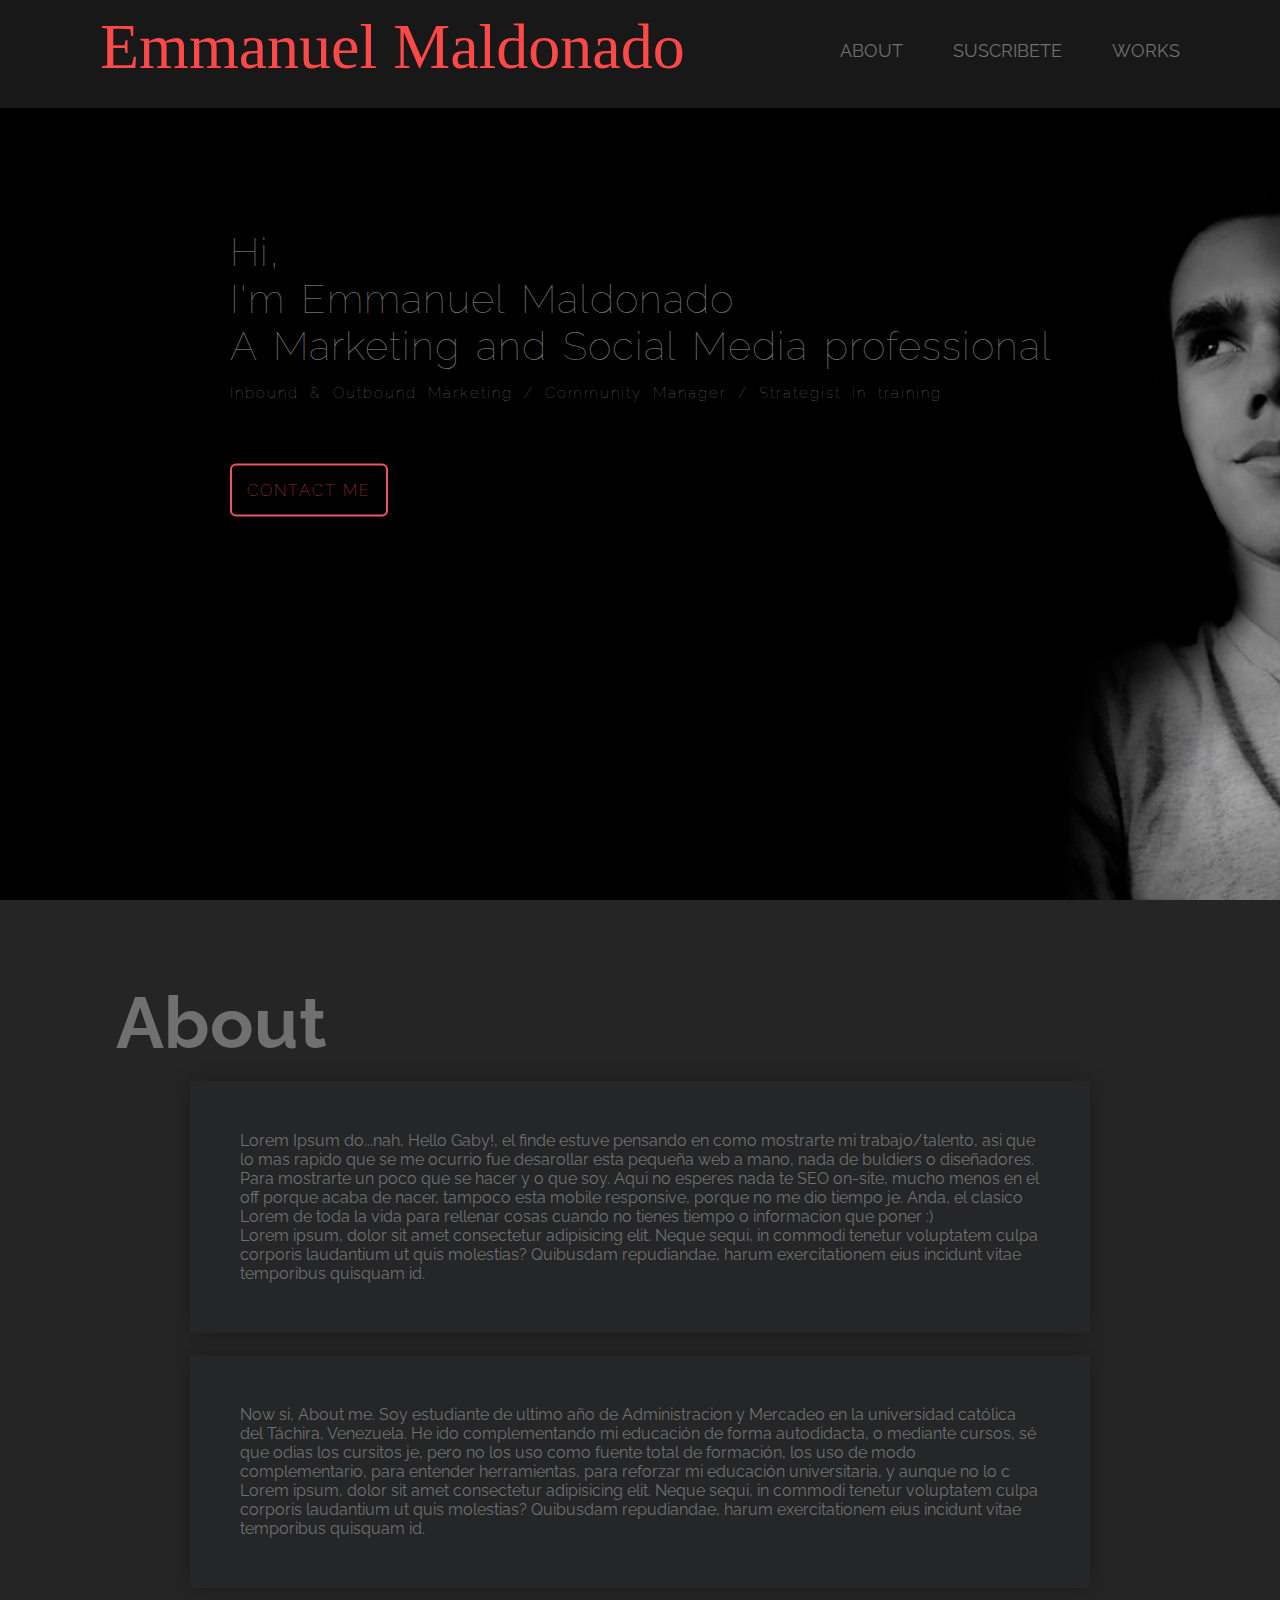
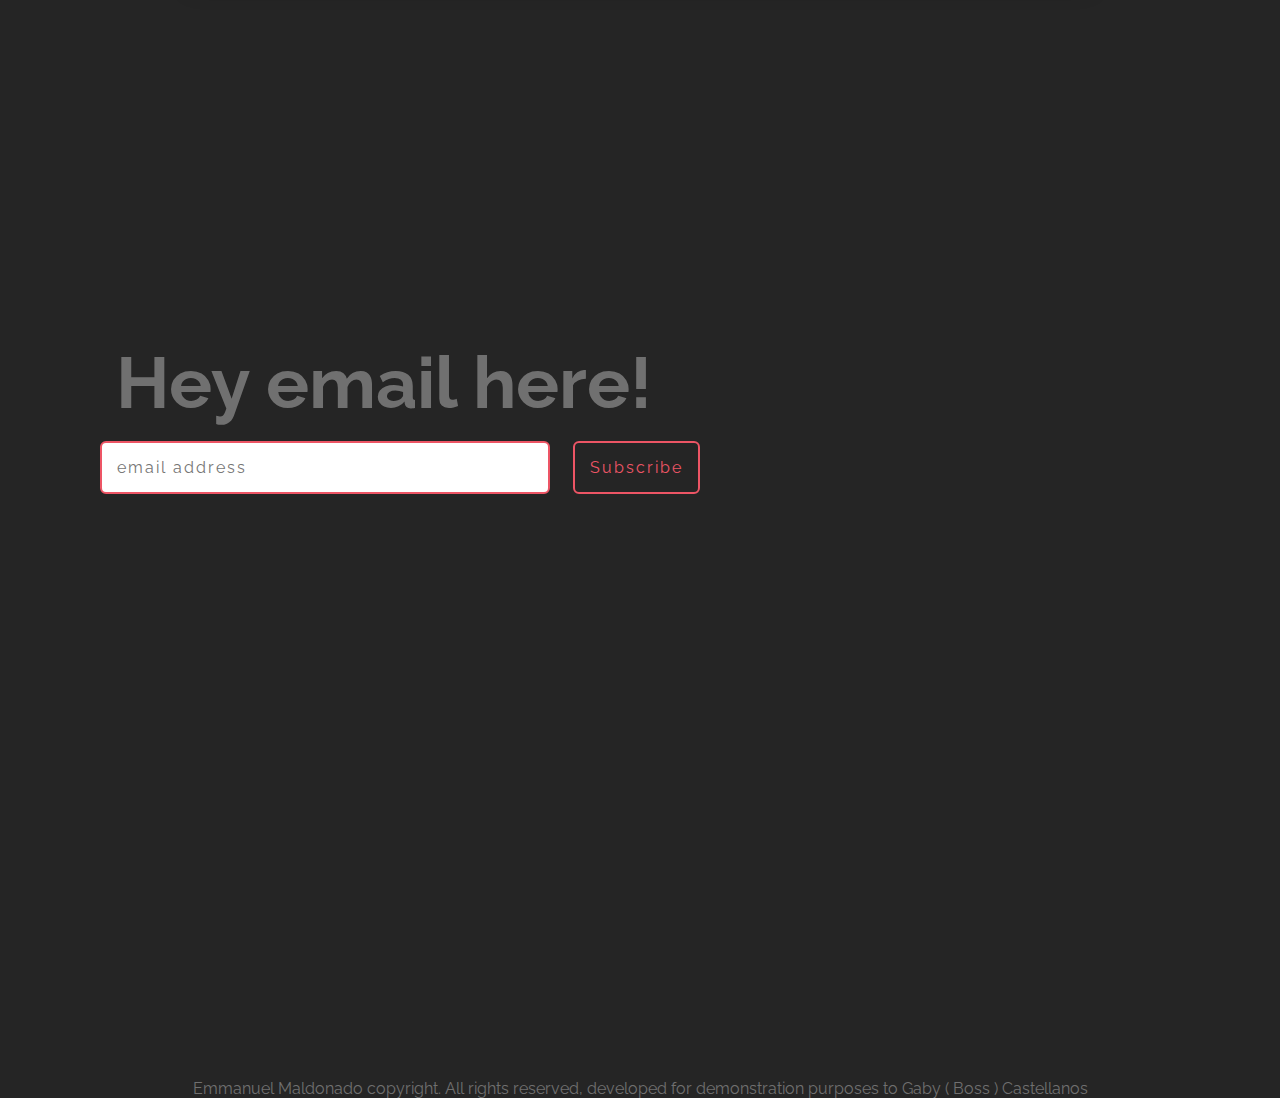
==== index.html @ 93e5b70f "firts comit" ====
<!DOCTYPE html>
<html lang="en">

<head>
  <link rel="stylesheet" href="css/styles.css" />
  <meta charset="UTF-8" />
  <meta name="viewport" content="width=device-width, initial-scale=1.0" />

  <title>Emmanuel Maldonado</title>
</head>

<body>
  <div class="block-1">
    <div class="container navbar">
      <header>
        <div class="Namelogo">Emmanuel Maldonado</div>
      </header>
      <nav>
        <ul>
          <li><a href="#about">About</a></li>
          <li><a href="#skills">Suscribete</a></li>
          <li><a href="#works">Works</a></li>
        </ul>
      </nav>
    </div>
    <div class="containercenter">
      <div class="text">
        <p>Hi,</p>
        <p>I'm Emmanuel Maldonado</p>
        <p>A Marketing and Social Media professional</p>
        <p id="littleskills">
          Inbound & Outbound Marketing / Community Manager / Strategist in
          training
        </p>
        <a href="#contact">Contact me</a>
      </div>
    </div>
  </div>
  <div class="container about" id="about">
    <h1>About</h1>
    <div class="about-me-info">
      <p>
       Lorem Ipsum do...nah, Hello Gaby!, el finde estuve pensando en como mostrarte mi trabajo/talento, asi que lo mas rapido
       que se me ocurrio fue desarollar esta pequeña web a mano, nada de buldiers o diseñadores. Para mostrarte un poco 
       que se hacer y o que soy. Aqui no esperes nada te SEO on-site, mucho menos en el off porque acaba de nacer, tampoco
       esta mobile responsive, porque no me dio tiempo je.


        Anda, el clasico Lorem de toda la vida para rellenar cosas cuando no
        tienes tiempo o informacion que poner :)
      </p>

      <p>Lorem ipsum, dolor sit amet consectetur adipisicing elit. Neque sequi, in commodi tenetur voluptatem culpa corporis laudantium ut quis molestias? Quibusdam repudiandae, harum exercitationem eius incidunt vitae temporibus quisquam id.</p>
    </div>
    <div class="about-me-info2">
      <p>
      Now si, About me. Soy estudiante de ultimo año de Administracion y Mercadeo en la universidad católica del Táchira, 
      Venezuela. He ido complementando mi educación de forma autodidacta, o mediante cursos, sé que odias los cursitos je,
       pero no los uso como fuente total de formación, los uso de modo complementario, para entender herramientas, para reforzar
        mi educación universitaria, y aunque no lo c
      </p>

      <p>Lorem ipsum, dolor sit amet consectetur adipisicing elit. Neque sequi, in commodi tenetur voluptatem culpa corporis laudantium ut quis molestias? Quibusdam repudiandae, harum exercitationem eius incidunt vitae temporibus quisquam id.</p>
    </div>
    <!-- Hola, si querias revisar el codigo, para comprobar si de verdad lo escribi yo pues si, lo desarrollo el sr del Footer. -->
  </div>

  <div class="container skills" id="skills">
    <h1>Hey email here!</h1>
    <!-- Begin Mailchimp Signup Form -->
    <div id="mc_embed_signup">
      <form action="https://gmail.us5.list-manage.com/subscribe/post?u=661ad0d0edcc36539586b1e38&amp;id=8f6ea7082d"
        method="post" id="mc-embedded-subscribe-form" name="mc-embedded-subscribe-form" class="validate" target="_blank"
        novalidate>
        <div id="mc_embed_signup_scroll" class="farmcl">

          <input type="email" value="" name="EMAIL" class="email" id="mce-EMAIL" placeholder="email address" required>
          <!-- real people should not fill this in and expect good things - do not remove this or risk form bot signups-->
          <div style="position: absolute; left: -5000px;" aria-hidden="true"><input type="text"
              name="b_661ad0d0edcc36539586b1e38_8f6ea7082d" tabindex="-1" value=""></div>
          <div class="clear"><input type="submit" value="Subscribe" name="subscribe" id="mc-embedded-subscribe"
              class="button"></div>
        </div>
      </form>
    </div>

    <!--End mc_embed_signup-->
  </div>

  <div class="container contact" id="contact"></div>

  <footer>
    <br />
    <div class="confoo">
      <p>Emmanuel Maldonado copyright. All rights reserved, developed for demonstration purposes to Gaby ( Boss )
        Castellanos</p>
    </div>
  </footer>

  <script src="./script.js"></script>
</body>

</html>
---- css/styles.css ----
@import url("https://fonts.googleapis.com/css?family=Fredoka+One|Akronim|Trade+Winds|Raleway:300,500,600,900&display=swap");
@font-face {
  font-family: "Renadar";
  src: local(Renadar);
}
* {
  margin: 0;
  padding: 0;
  box-sizing: border-box;
  font-family: "Raleway";
  color: #707070;
}
html {
  scroll-behavior: smooth;
}

.container {
  padding: 0 100px 0 100px;
}
nav ul {
  padding: 40px 0;
}
nav ul,
.main-info-section,
.work-category {
  display: flex;
  flex-wrap: wrap;
  justify-content: space-evenly;
}

.navbar {
  justify-content: space-between;
  height: 12%;
  display: flex;
  flex-direction: row;

  font-family: "Raleway";
  background-color: #181818;
}
.Namelogo {
  font-family: "Renadar";
  font-size: 4rem;
  font-weight: lighter;
  color: #ff4848;
}

.containercenter2 {
  color: #ffffff;
  font-family: "Raleway";
  font-size: 35px;
  font-weight: lighter;
  grid-column-start: 2;
  grid-column-end: 3;
  grid-row-start: 3;
  grid-row-end: 4;
}
.containercenter {
  color: #ffffff;
  font-family: "Raleway";
  font-weight: lighter;
  margin-left: 18%;
}
body {
  background-color: #252525;
  background-size: 100%;
  margin: 0cm;
}
.block-1 {
  background-image: url("./Back.jpg");
  background-color: #252525;
  display: block;
  height: 100vh;
  background-size: cover;
}
header {
  display: flex;
  flex-wrap: wrap;
  justify-content: space-between;
  padding: 10px 0;
}

header h1,
header a,
.text p,
.about h1,
.skills h1,
.work h1 {
  color: #707070;
}

li {
  list-style: none;
  margin-left: 50px;
  margin-bottom: 8px;
}
#littleskills {
  font-size: 15px;
  /*word-spacing: 10px; */
  letter-spacing: 2px;
  margin-top: 15px;
}
a {
  text-decoration: none;
  font-size: 1.1rem;
  text-transform: uppercase;
  position: relative;
  transform: translateY(-50%);
}

.text {
  margin-top: 120px;
}

.text h1 {
  color: #fff;
  font-size: 3rem;
  cursor: context-menu;
}
.text p {
  letter-spacing: 1px;
  word-spacing: 5px;
  font-size: 40px;
}
.text a {
  padding: 15px;
  background-color: none;
  border: 2px solid #ed5565;
  color: #ed5565;
  font-size: 1rem;
  letter-spacing: 2px;
  position: relative;
  top: 88px;
  overflow: hidden;
  transition: 0.5s;
  display: inline-block;
  border-radius: 6px;
}
.text a:hover {
  color: #fff;
}
.text a::before {
  content: "";
  background-color: #ed5565;
  position: absolute;
  left: 0;
  top: 0;
  width: 100%;
  height: 0%;
  z-index: -1;
  transition: 0.5s;
}

.text a:hover::before {
  height: 100%;
}
.about {
  height: 100vh;
  margin-top: 80px;
}
.about h1,
.work h1,
.skills h1 {
  font-size: 4.5rem;
  z-index: 0;
  opacity: 1;
  margin: 1rem;
}
.about-me-info {
  max-width: 900px;
  background-color: #252627;
  box-shadow: 0 0 1.2rem rgba(0, 0, 0, 0.25);
  padding: 50px;
  position: relative;
  left: 50%;
  right: 50%;
  transform: translateX(-50%);
  z-index: 1;
}
.about-me-info2 {
  margin-top: 2%;
  max-width: 900px;
  background-color: #252627;
  box-shadow: 0 0 1.2rem rgba(0, 0, 0, 0.25);
  padding: 50px;
  position: relative;
  left: 50%;
  right: 50%;
  transform: translateX(-50%);
  z-index: 1;
}
.skills{
  height: 80vh;
  margin-top: 60px;
}

.confoo{
  text-align: center;
}

input.button{
  padding: 15px;
  background-color: transparent;
  border: 2px solid #ed5565;
  color: #ed5565;
  font-size: 1rem;
  letter-spacing: 2px;
  position: relative;
  overflow: hidden;
  transition: 0.5s;
  display: inline-block;
  border-radius: 6px;
}

input.email{
  padding: 15px;
  background-color: none;
  border: 2px solid #ed5565;
  color: #ed5565;
  font-size: 1rem;
  letter-spacing: 2px;
  position: relative;
  overflow: hidden;
  transition: 0.5s;
  display: inline-block;
  border-radius: 6px;
  width: 450px;
}

.farmcl{
 display: flex;
  justify-content: space-between;
  flex-direction: row;
  width: 600px;
}

@media only screen and (max-width: 768px) {
  /* For mobile phones: */
  {
    width: 100%;
  }
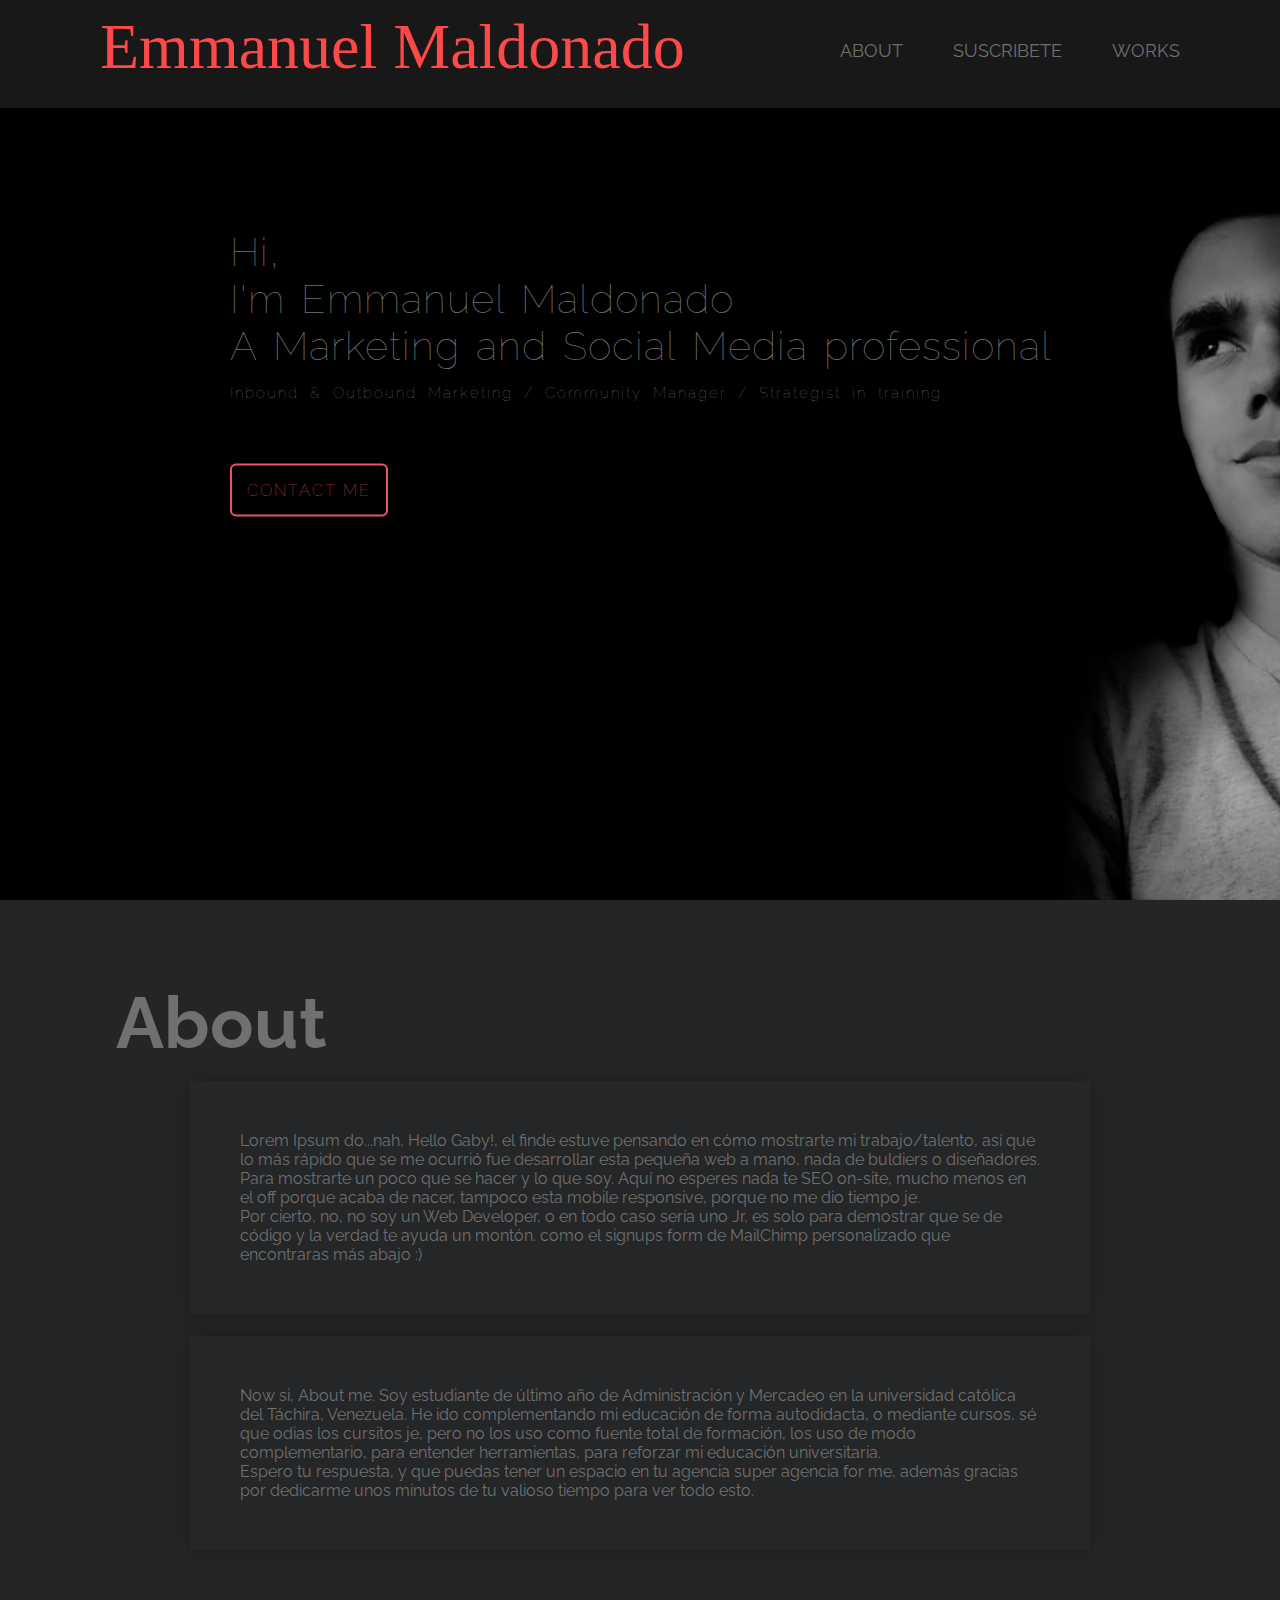
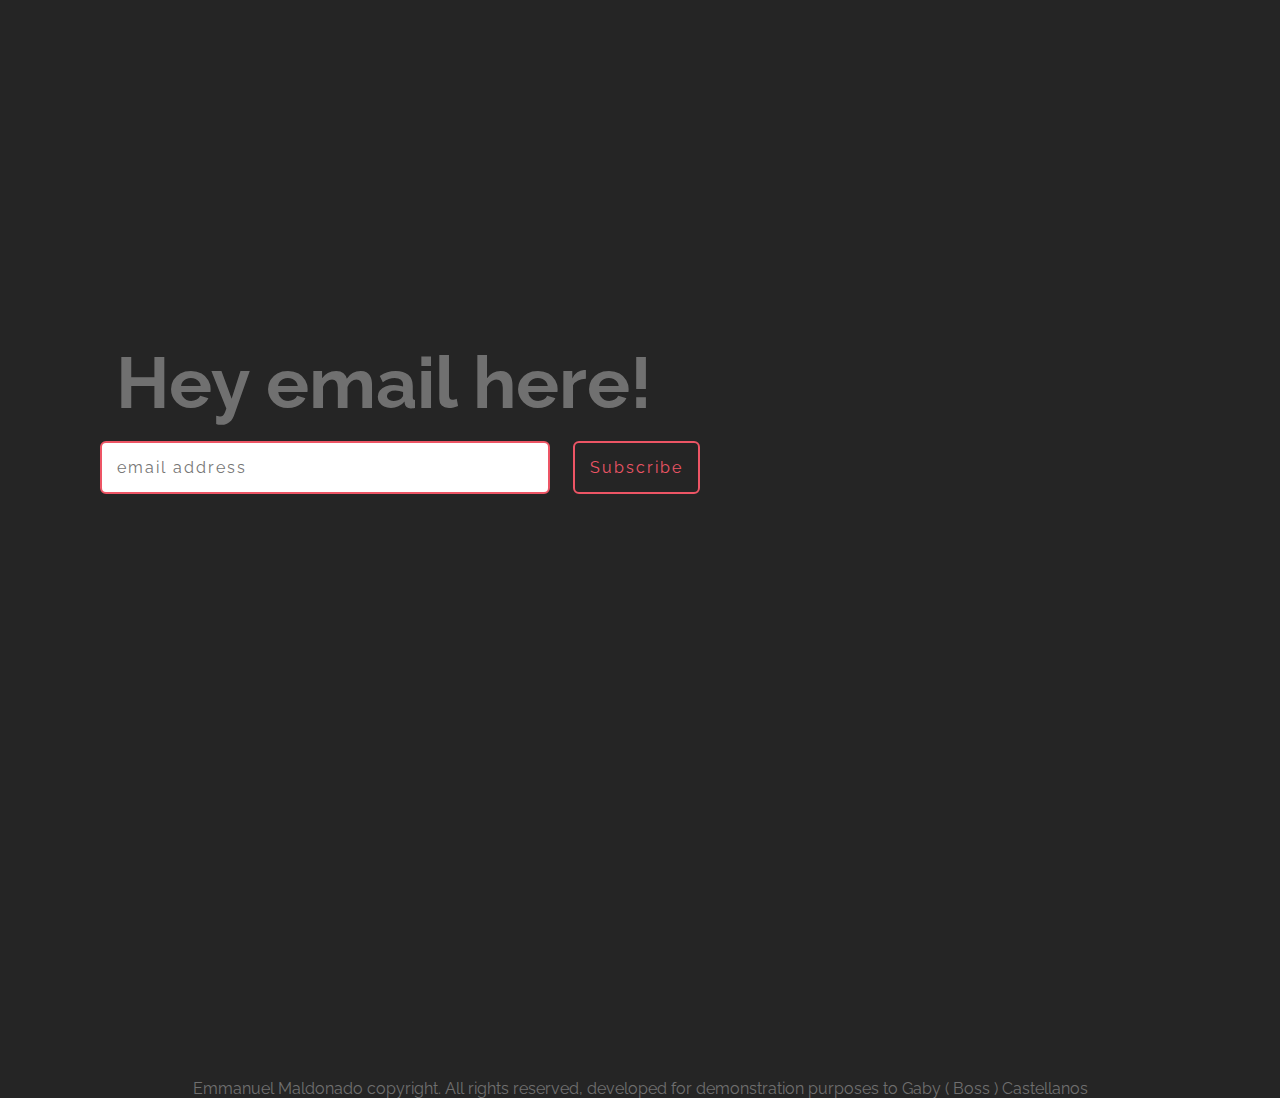
==== commit 658f8152: "Segundo commit" ====
--- a/index.html
+++ b/index.html
@@ -40,27 +40,28 @@
     <h1>About</h1>
     <div class="about-me-info">
       <p>
-       Lorem Ipsum do...nah, Hello Gaby!, el finde estuve pensando en como mostrarte mi trabajo/talento, asi que lo mas rapido
-       que se me ocurrio fue desarollar esta pequeña web a mano, nada de buldiers o diseñadores. Para mostrarte un poco 
-       que se hacer y o que soy. Aqui no esperes nada te SEO on-site, mucho menos en el off porque acaba de nacer, tampoco
-       esta mobile responsive, porque no me dio tiempo je.
-
-
-        Anda, el clasico Lorem de toda la vida para rellenar cosas cuando no
-        tienes tiempo o informacion que poner :)
+        Lorem Ipsum do...nah, Hello Gaby!, el finde estuve pensando en cómo mostrarte mi trabajo/talento, así que lo más rápido
+        que se me ocurrió fue desarrollar esta pequeña web a mano, nada de buldiers o diseñadores. Para mostrarte un poco 
+        que se hacer y lo que soy. Aquí no esperes nada te SEO on-site, mucho menos en el off porque acaba de nacer, tampoco
+        esta mobile responsive, porque no me dio tiempo je.
+ 
       </p>
 
-      <p>Lorem ipsum, dolor sit amet consectetur adipisicing elit. Neque sequi, in commodi tenetur voluptatem culpa corporis laudantium ut quis molestias? Quibusdam repudiandae, harum exercitationem eius incidunt vitae temporibus quisquam id.</p>
+      <p>Por cierto, no, no soy un Web Developer, o en todo caso sería uno Jr, es solo para demostrar que se de código y la verdad te 
+        ayuda un montón. como el signups form de MailChimp personalizado que encontraras más abajo :)
+
+      </p>
     </div>
     <div class="about-me-info2">
       <p>
-      Now si, About me. Soy estudiante de ultimo año de Administracion y Mercadeo en la universidad católica del Táchira, 
-      Venezuela. He ido complementando mi educación de forma autodidacta, o mediante cursos, sé que odias los cursitos je,
-       pero no los uso como fuente total de formación, los uso de modo complementario, para entender herramientas, para reforzar
-        mi educación universitaria, y aunque no lo c
+        Now si, About me. Soy estudiante de último año de Administración y Mercadeo en la universidad católica del Táchira, 
+        Venezuela. He ido complementando mi educación de forma autodidacta, o mediante cursos, sé que odias los cursitos je,
+         pero no los uso como fuente total de formación, los uso de modo complementario, para entender herramientas, para reforzar
+          mi educación universitaria.
+  
       </p>
 
-      <p>Lorem ipsum, dolor sit amet consectetur adipisicing elit. Neque sequi, in commodi tenetur voluptatem culpa corporis laudantium ut quis molestias? Quibusdam repudiandae, harum exercitationem eius incidunt vitae temporibus quisquam id.</p>
+      <p>Espero tu respuesta, y que puedas tener un espacio en tu agencia super agencia for me, además gracias por dedicarme unos minutos de tu valioso tiempo para ver todo esto. </p>
     </div>
     <!-- Hola, si querias revisar el codigo, para comprobar si de verdad lo escribi yo pues si, lo desarrollo el sr del Footer. -->
   </div>
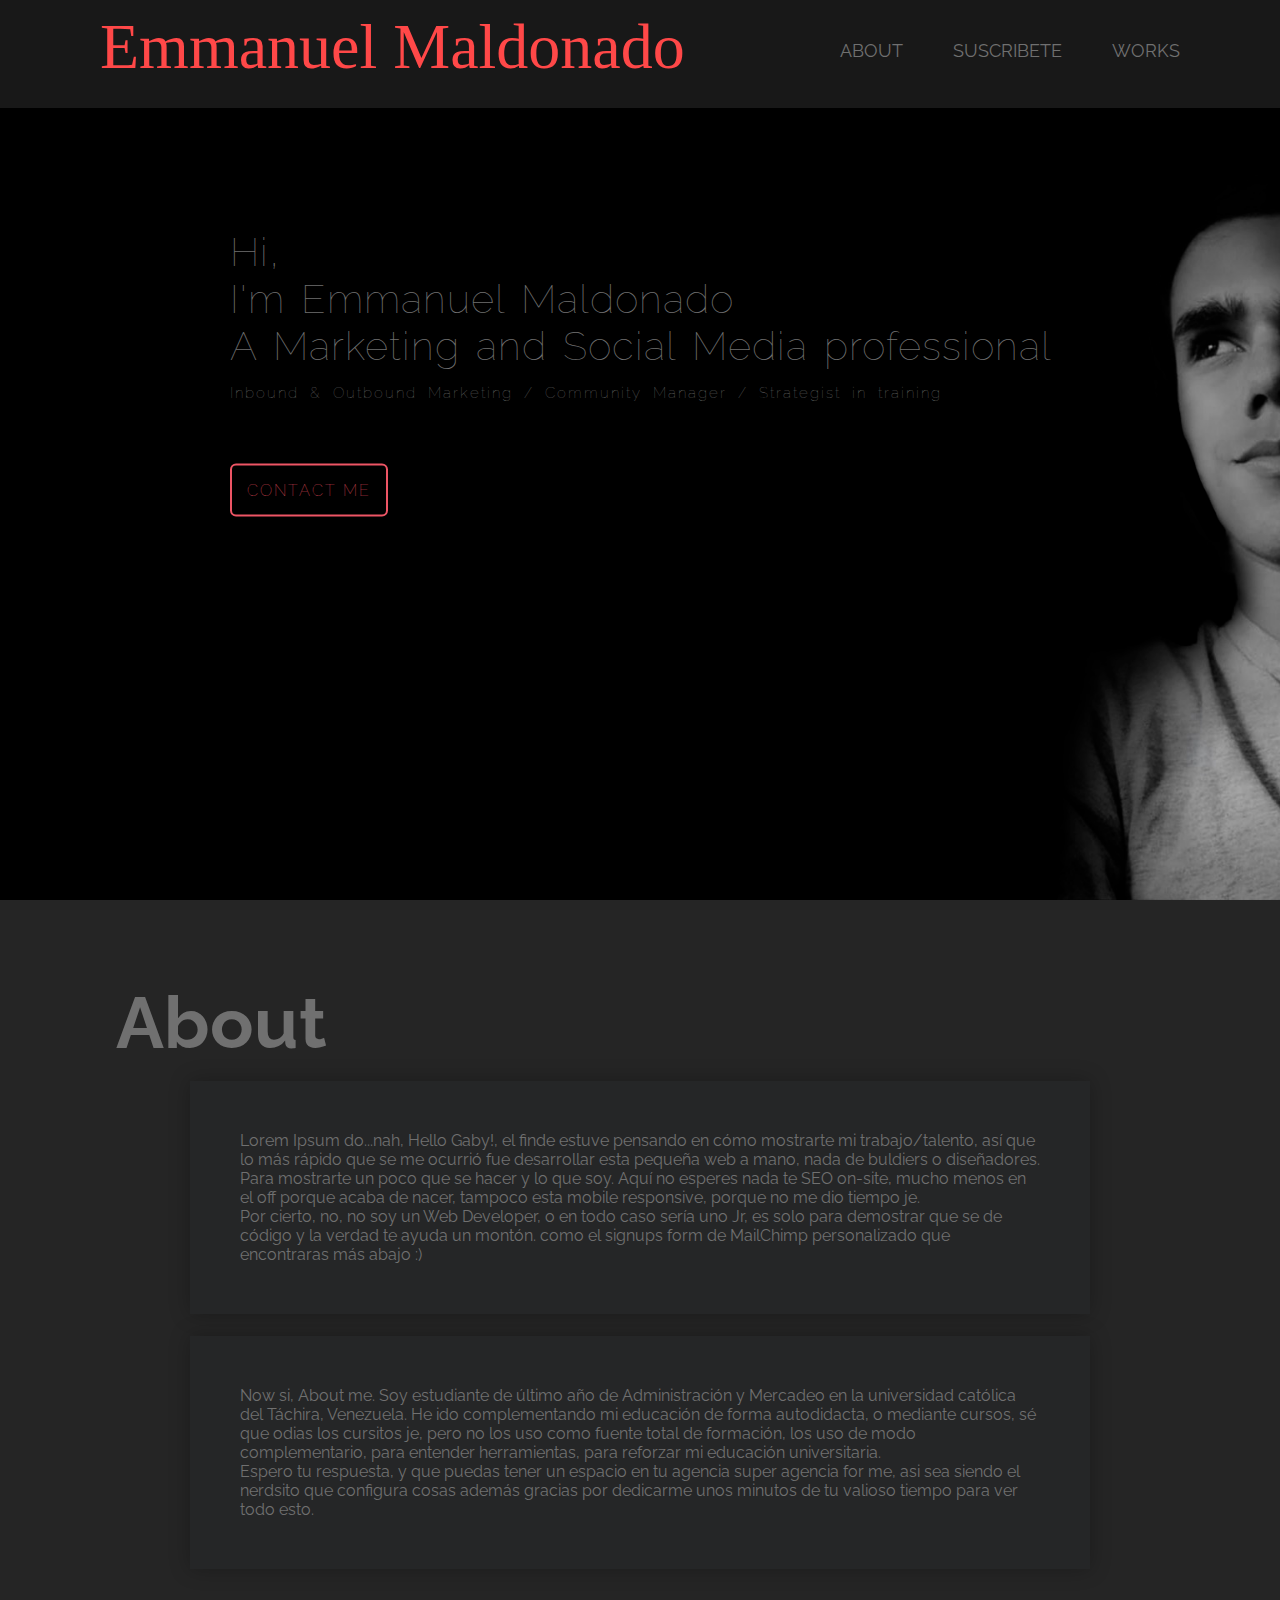
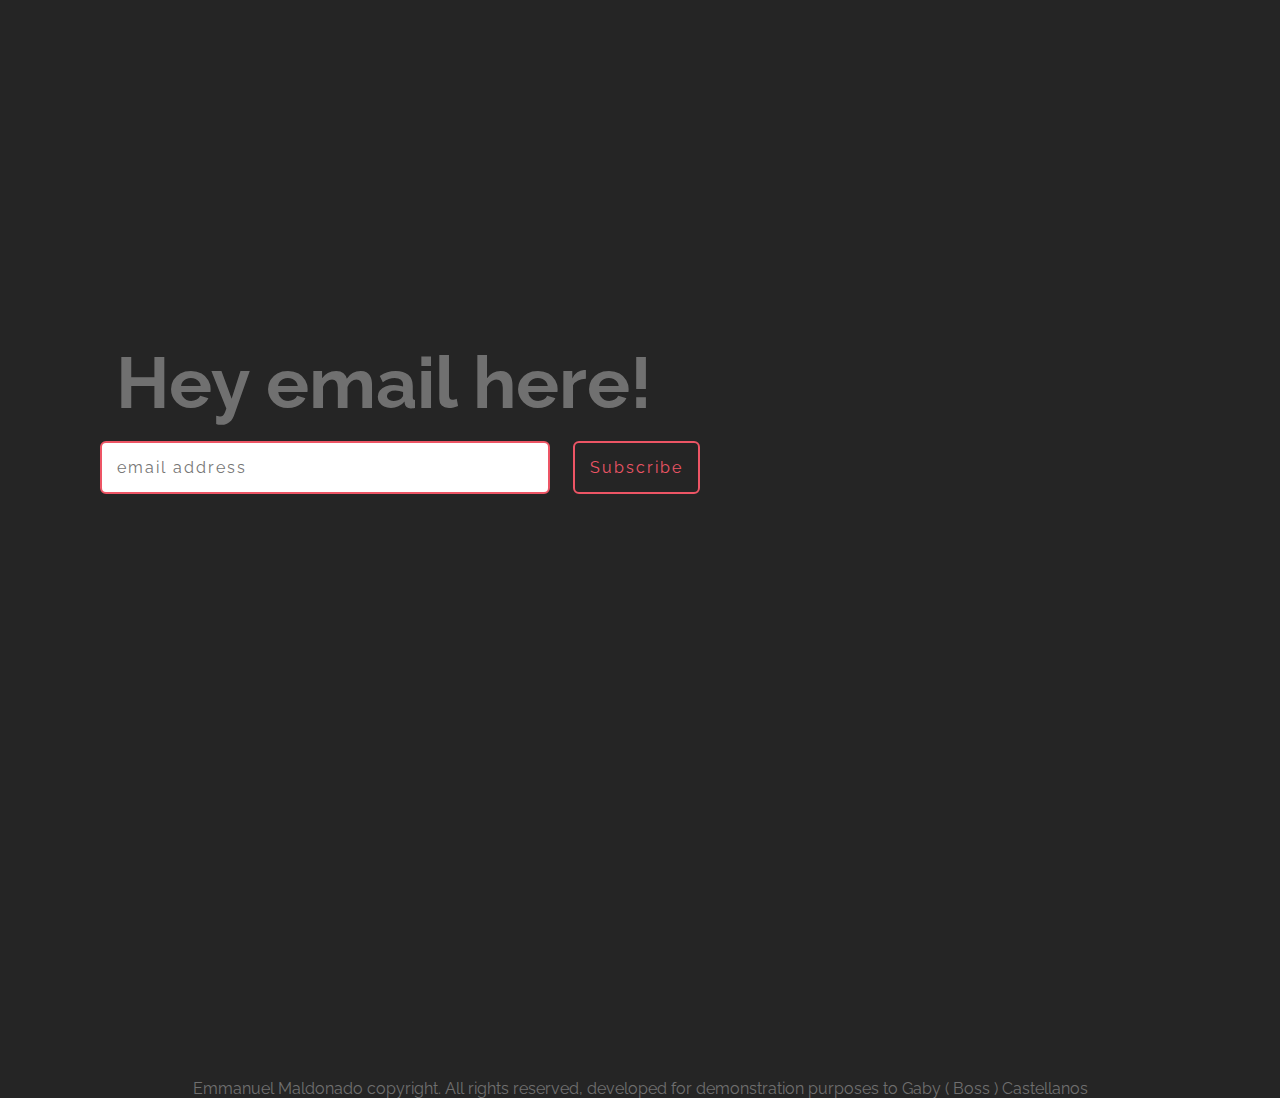
==== commit 5ff9ac56: "Tercer commit" ====
--- a/index.html
+++ b/index.html
@@ -5,11 +5,22 @@
   <link rel="stylesheet" href="css/styles.css" />
   <meta charset="UTF-8" />
   <meta name="viewport" content="width=device-width, initial-scale=1.0" />
+  <!-- Google Tag Manager -->
+<script>(function(w,d,s,l,i){w[l]=w[l]||[];w[l].push({'gtm.start':
+  new Date().getTime(),event:'gtm.js'});var f=d.getElementsByTagName(s)[0],
+  j=d.createElement(s),dl=l!='dataLayer'?'&l='+l:'';j.async=true;j.src=
+  'https://www.googletagmanager.com/gtm.js?id='+i+dl;f.parentNode.insertBefore(j,f);
+  })(window,document,'script','dataLayer','GTM-W7VMHHS');</script>
+  <!-- End Google Tag Manager -->
 
   <title>Emmanuel Maldonado</title>
 </head>
 
 <body>
+  <!-- Google Tag Manager (noscript) -->
+<noscript><iframe src="https://www.googletagmanager.com/ns.html?id=GTM-W7VMHHS"
+  height="0" width="0" style="display:none;visibility:hidden"></iframe></noscript>
+  <!-- End Google Tag Manager (noscript) -->
   <div class="block-1">
     <div class="container navbar">
       <header>
@@ -61,7 +72,7 @@
   
       </p>
 
-      <p>Espero tu respuesta, y que puedas tener un espacio en tu agencia super agencia for me, además gracias por dedicarme unos minutos de tu valioso tiempo para ver todo esto. </p>
+      <p>Espero tu respuesta, y que puedas tener un espacio en tu agencia super agencia for me, asi sea siendo el nerdsito que configura cosas además gracias por dedicarme unos minutos de tu valioso tiempo para ver todo esto. </p>
     </div>
     <!-- Hola, si querias revisar el codigo, para comprobar si de verdad lo escribi yo pues si, lo desarrollo el sr del Footer. -->
   </div>
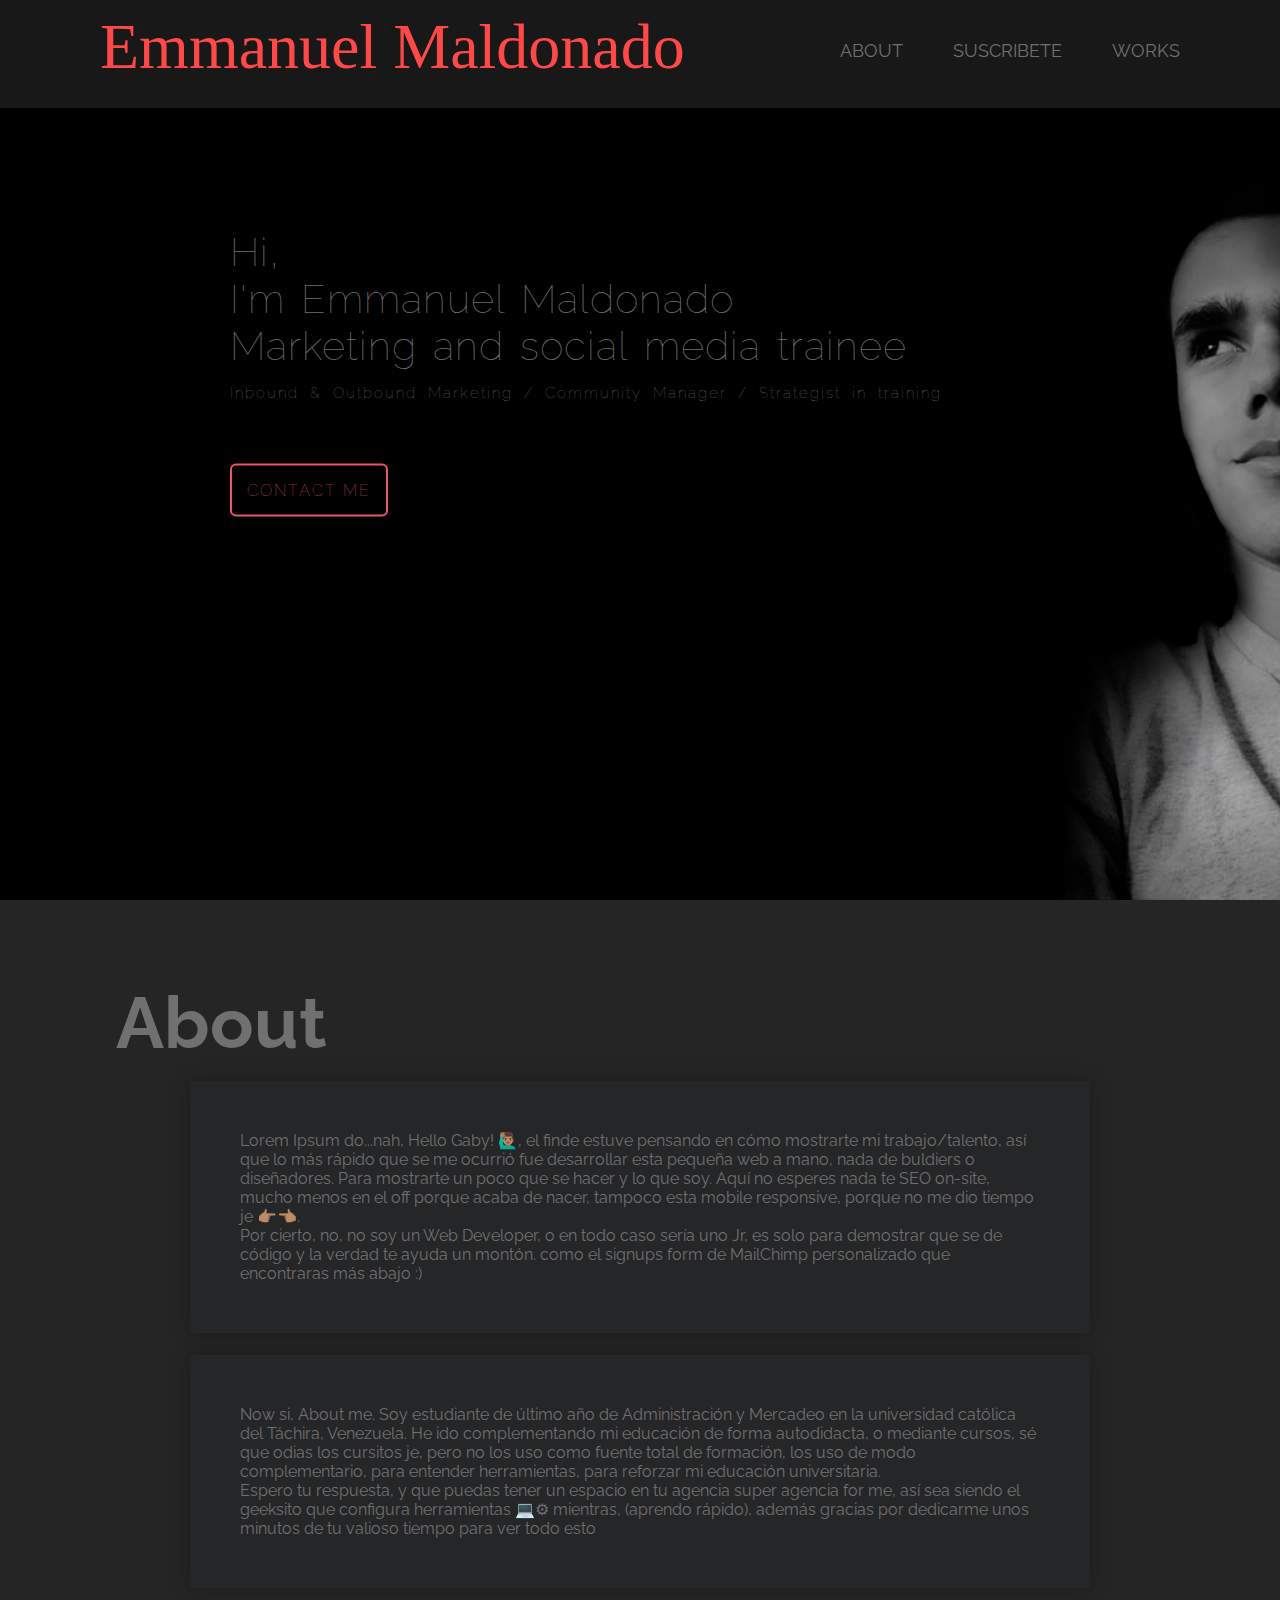
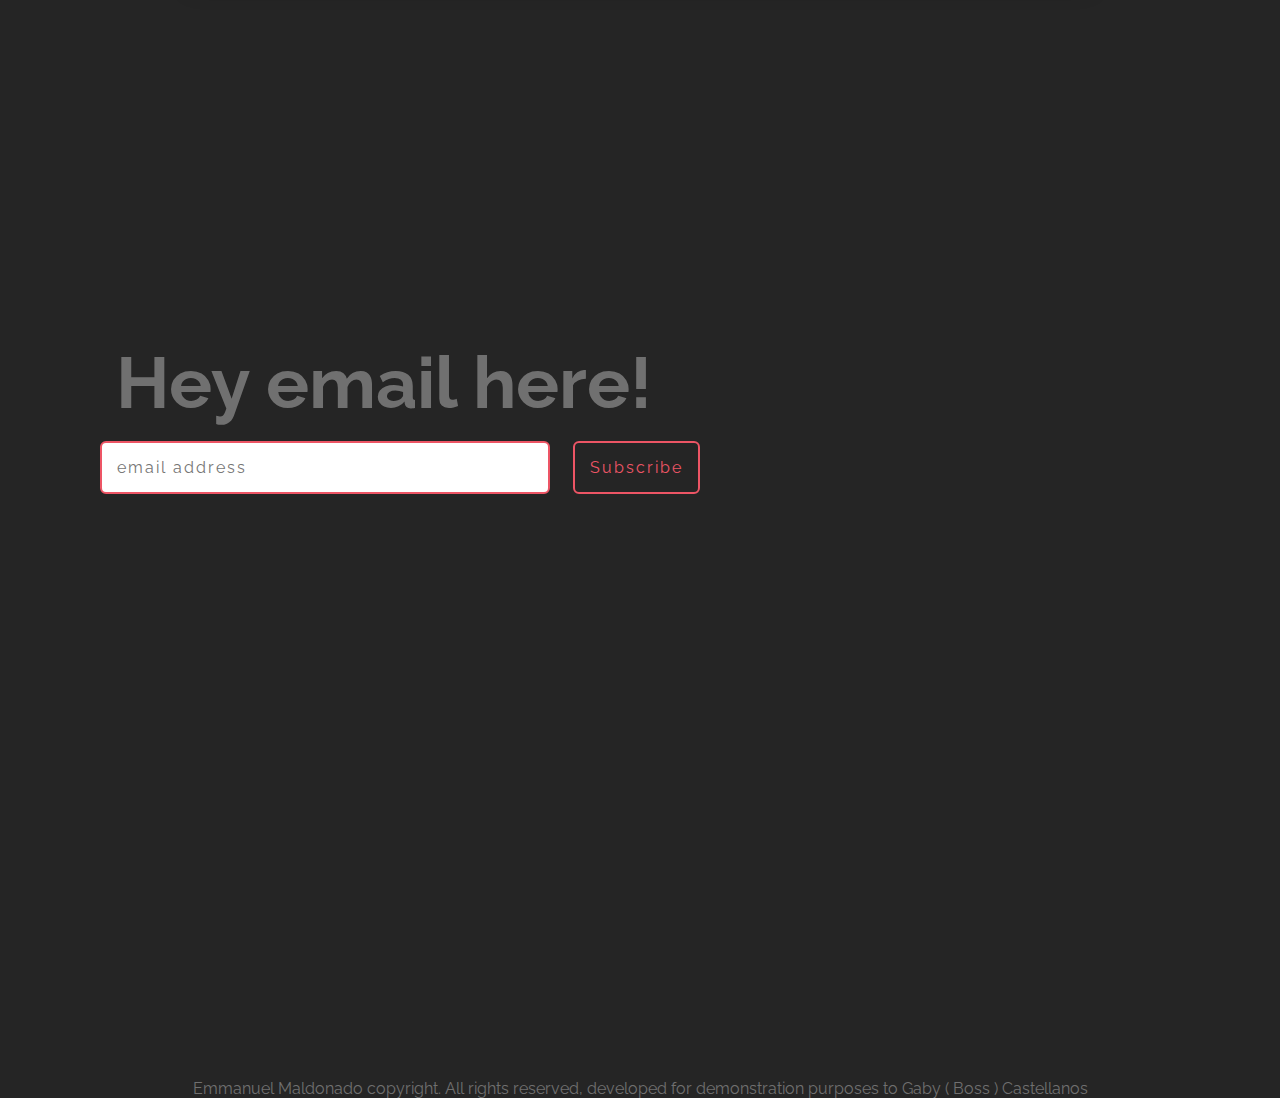
==== commit 8386f2b8: "Cuarto commit" ====
--- a/index.html
+++ b/index.html
@@ -38,7 +38,7 @@
       <div class="text">
         <p>Hi,</p>
         <p>I'm Emmanuel Maldonado</p>
-        <p>A Marketing and Social Media professional</p>
+        <p>Marketing and social media trainee</p>
         <p id="littleskills">
           Inbound & Outbound Marketing / Community Manager / Strategist in
           training
@@ -51,10 +51,10 @@
     <h1>About</h1>
     <div class="about-me-info">
       <p>
-        Lorem Ipsum do...nah, Hello Gaby!, el finde estuve pensando en cómo mostrarte mi trabajo/talento, así que lo más rápido
+        Lorem Ipsum do...nah, Hello Gaby! 🙋🏽‍♂️, el finde estuve pensando en cómo mostrarte mi trabajo/talento, así que lo más rápido
         que se me ocurrió fue desarrollar esta pequeña web a mano, nada de buldiers o diseñadores. Para mostrarte un poco 
         que se hacer y lo que soy. Aquí no esperes nada te SEO on-site, mucho menos en el off porque acaba de nacer, tampoco
-        esta mobile responsive, porque no me dio tiempo je.
+        esta mobile responsive, porque no me dio tiempo je 👉🏽👈🏽.
  
       </p>
 
@@ -72,7 +72,7 @@
   
       </p>
 
-      <p>Espero tu respuesta, y que puedas tener un espacio en tu agencia super agencia for me, asi sea siendo el nerdsito que configura cosas además gracias por dedicarme unos minutos de tu valioso tiempo para ver todo esto. </p>
+      <p>Espero tu respuesta, y que puedas tener un espacio en tu agencia super agencia for me, así sea siendo el geeksito que configura herramientas 💻⚙ mientras, (aprendo rápido), además gracias por dedicarme unos minutos de tu valioso tiempo para ver todo esto </p>
     </div>
     <!-- Hola, si querias revisar el codigo, para comprobar si de verdad lo escribi yo pues si, lo desarrollo el sr del Footer. -->
   </div>
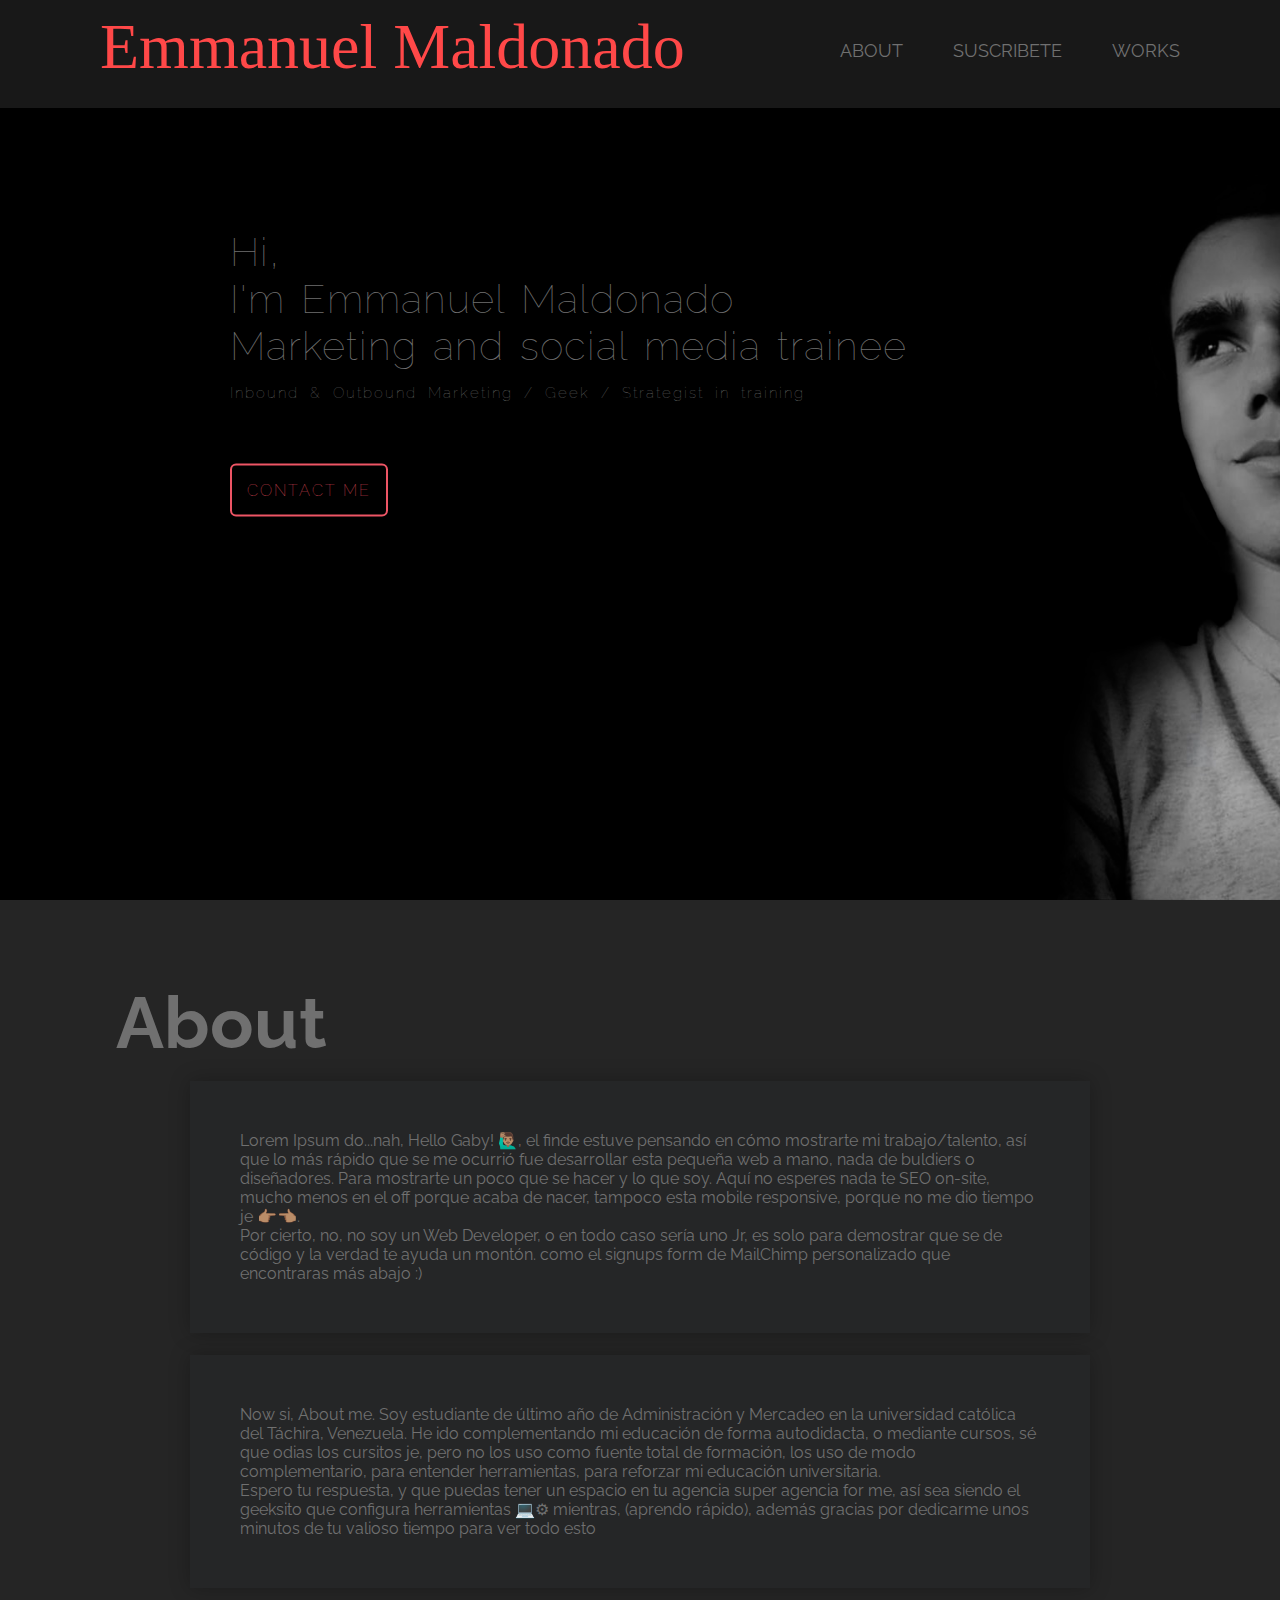
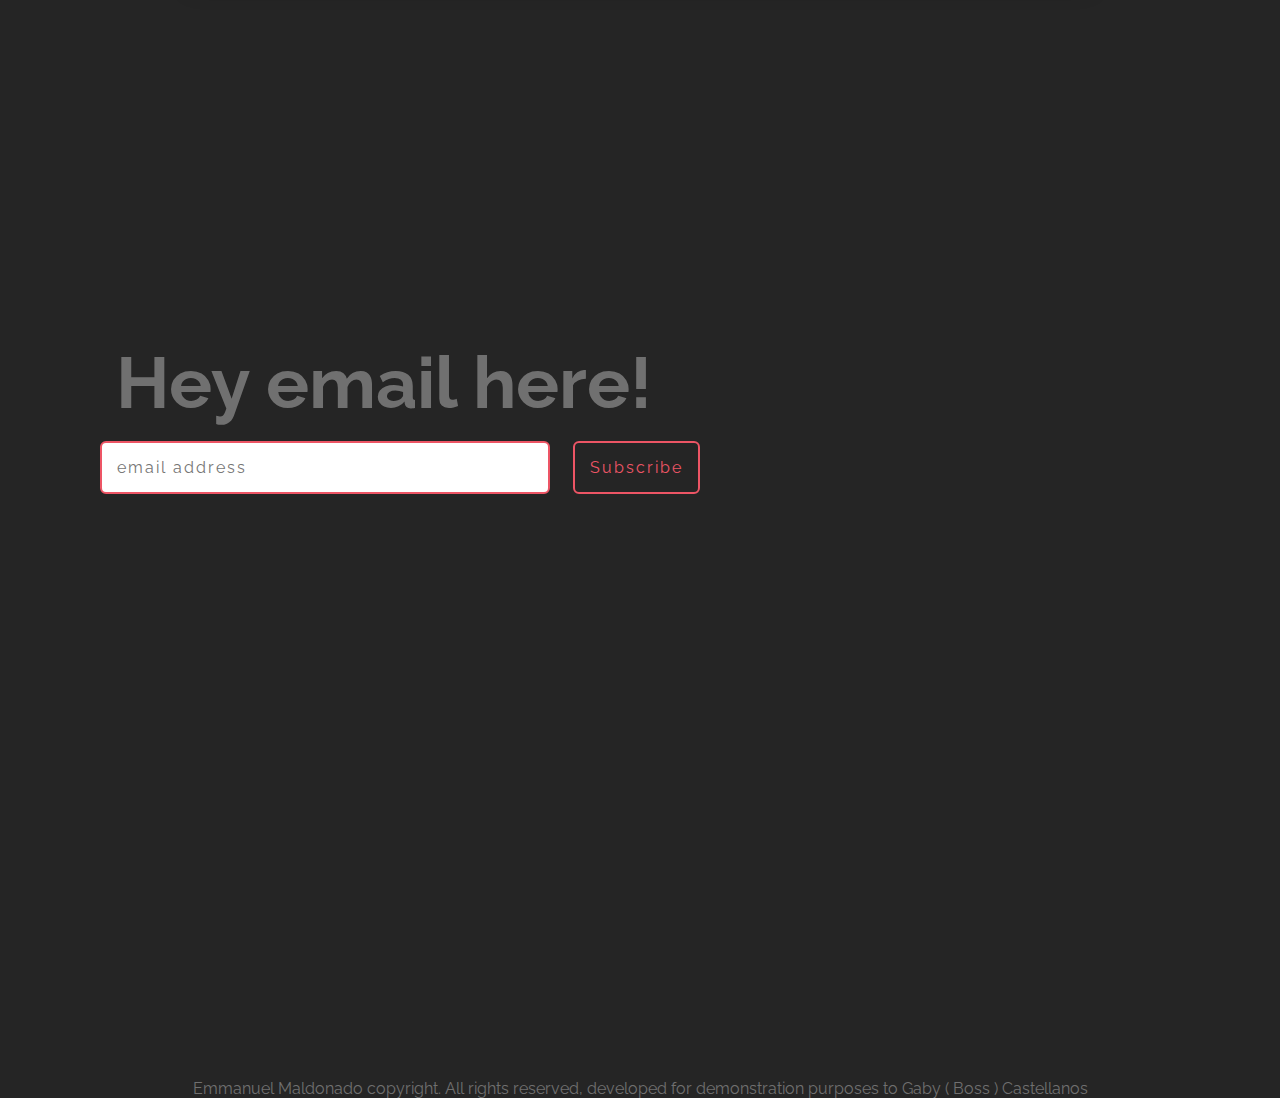
==== commit 78b3eed1: "5 commit" ====
--- a/index.html
+++ b/index.html
@@ -40,7 +40,7 @@
         <p>I'm Emmanuel Maldonado</p>
         <p>Marketing and social media trainee</p>
         <p id="littleskills">
-          Inbound & Outbound Marketing / Community Manager / Strategist in
+          Inbound & Outbound Marketing / Geek / Strategist in
           training
         </p>
         <a href="#contact">Contact me</a>
